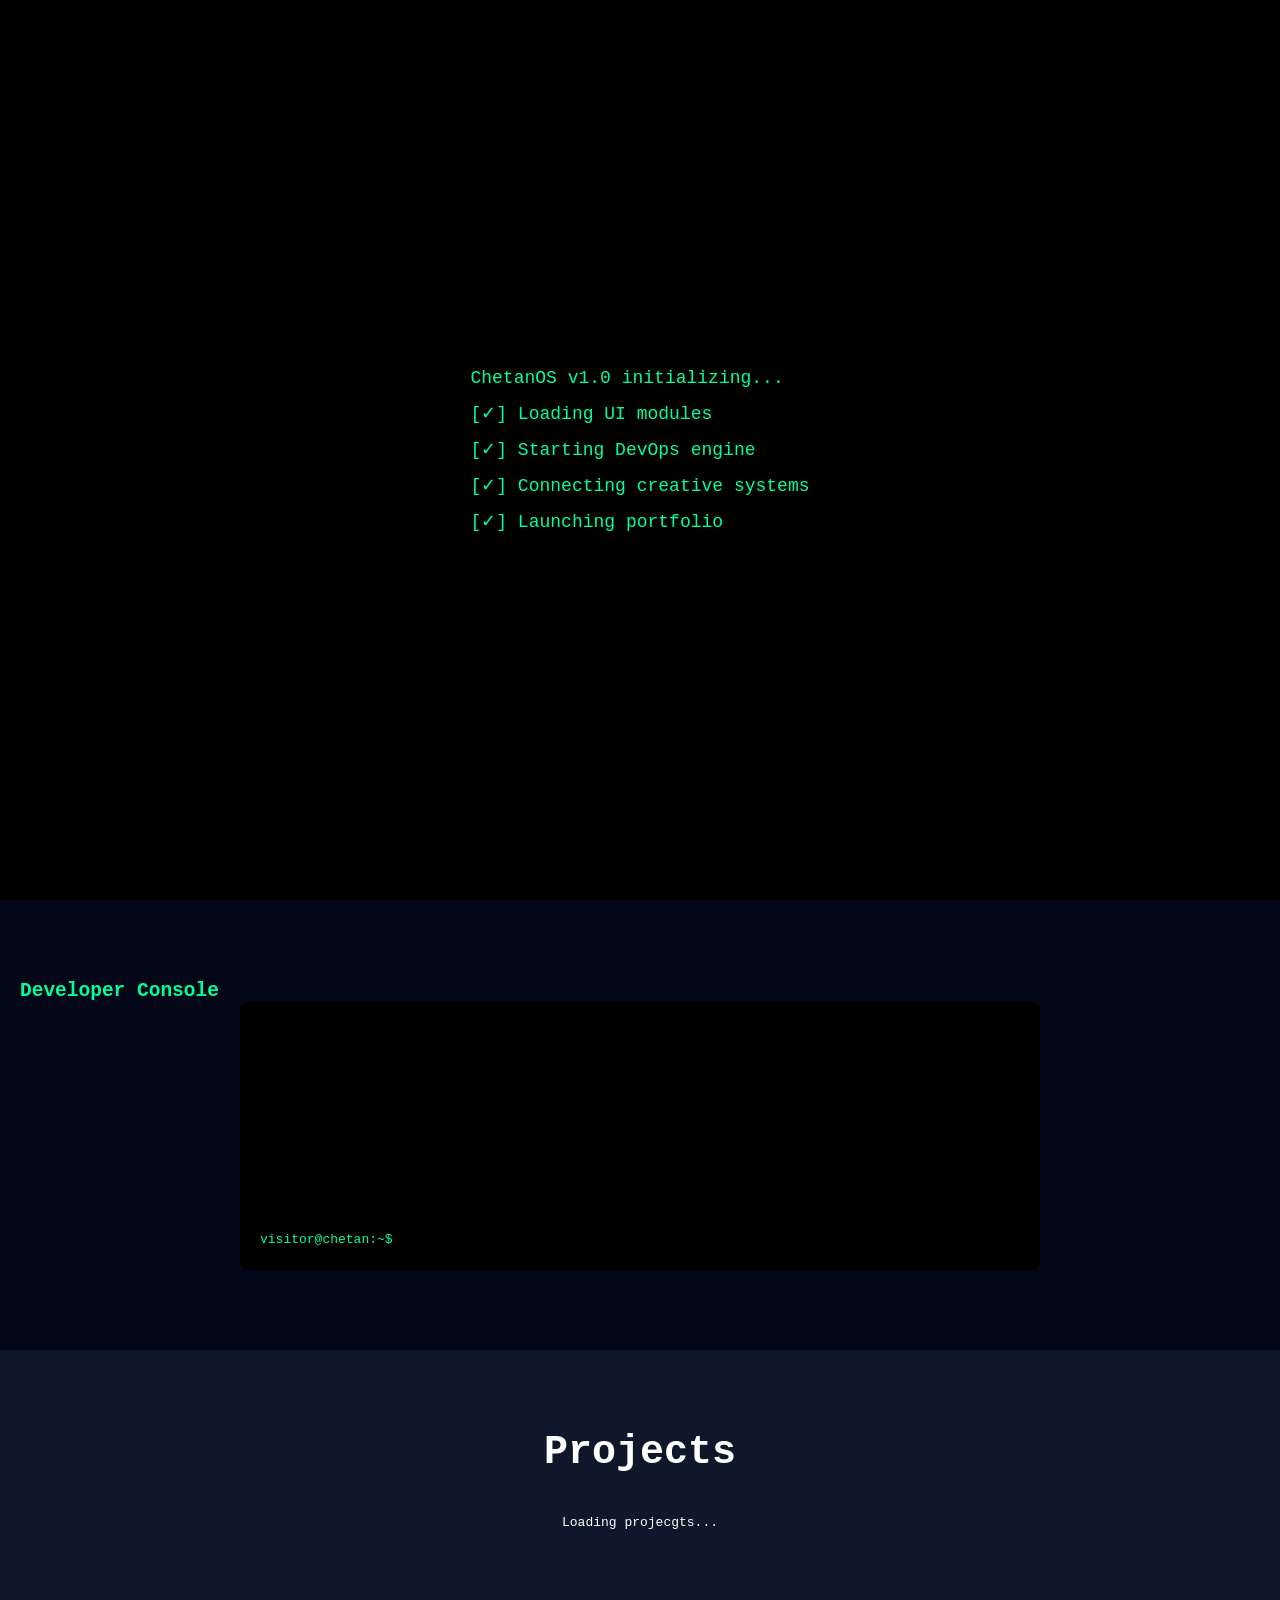
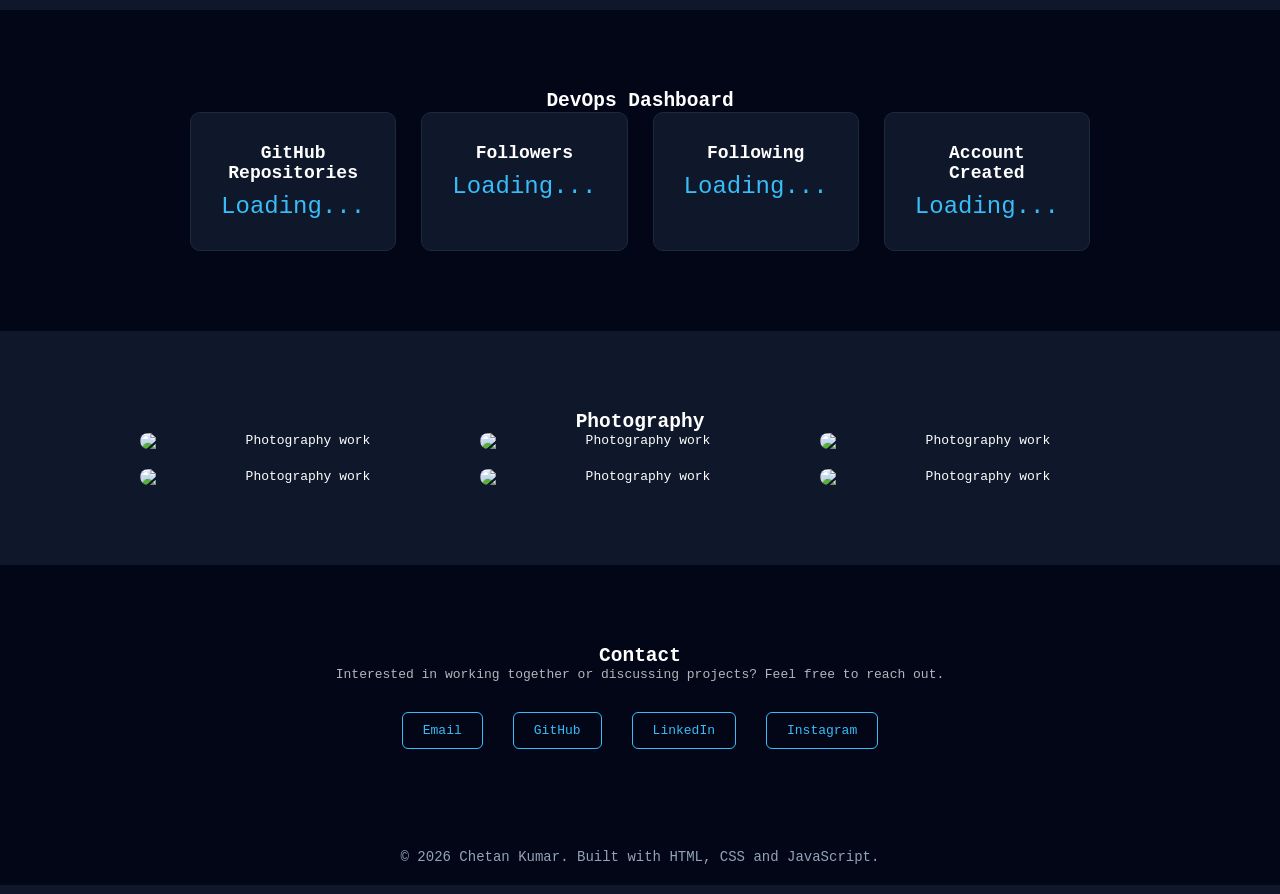
==== index.html @ 94d77e66 "Auto deploy portfolio" ====
<!DOCTYPE html>
<html lang="en">

<head>

<meta charset="UTF-8">
<meta name="viewport" content="width=device-width, initial-scale=1.0">

<title>Chetan Kumar | Portfolio</title>

<script src="https://cdn.jsdelivr.net/npm/particles.js"></script>

<link rel="stylesheet" href="styles/main.css">
<link rel="stylesheet" href="styles/responsive.css">

</head>

<body>

<!-- Boot Screen -->
<div id="boot-screen">
<div class="terminal">

<p>ChetanOS v1.0 initializing...</p>

<p class="line">[✓] Loading UI modules</p>
<p class="line">[✓] Starting DevOps engine</p>
<p class="line">[✓] Connecting creative systems</p>
<p class="line">[✓] Launching portfolio</p>

</div>
</div>


<!-- NAVBAR -->
<nav class="navbar">

<div class="logo">Chetan Kumar</div>

<div class="menu-toggle" id="menuToggle">
☰
</div>

<ul class="nav-links" id="navLinks">

<li><a href="#home">Home</a></li>
<li><a href="#projects">Projects</a></li>
<li><a href="#terminal">Terminal</a></li>
<li><a href="#photography">Photography</a></li>
<li><a href="#contact">Contact</a></li>

</ul>

</nav>


<!-- MAIN PORTFOLIO -->
<div id="portfolio" class="hidden">


<!-- HERO -->
<section id="home" class="hero">

<div id="particles-js"></div>

<div class="hero-content">

<h1>Chetan Kumar</h1>

<p class="subtitle">
UI/UX Designer • DevOps Learner • Photographer
</p>

<a class="btn" href="#projects">View Projects</a>

</div>

</section>


<!-- TERMINAL -->
<section id="terminal" class="terminal-section">

<h2>Developer Console</h2>

<div class="terminal-window">

<div id="terminal-output"></div>

<div class="terminal-input-line">
<span>visitor@chetan:~$</span>
<input type="text" id="terminal-input" autocomplete="off">
</div>

</div>

</section>


<!-- PROJECTS -->
<section id="projects" class="projects-section reveal">

<h2>Projects</h2>

<div id="projects-container" class="projects-grid">

Loading projecgts...

</div>

</section>


<!-- DEVOPS -->
<section id="devops" class="devops-section reveal">

<h2>DevOps Dashboard</h2>

<div class="devops-grid">

<div class="dev-card">
<h3>GitHub Repositories</h3>
<p id="repo-count">Loading...</p>
</div>

<div class="dev-card">
<h3>Followers</h3>
<p id="followers-count">Loading...</p>
</div>

<div class="dev-card">
<h3>Following</h3>
<p id="following-count">Loading...</p>
</div>

<div class="dev-card">
<h3>Account Created</h3>
<p id="account-created">Loading...</p>
</div>

</div>

</section>


<!-- PHOTOGRAPHY -->
<section id="photography" class="photo-section reveal">

<h2>Photography</h2>

<div class="photo-grid">

<img src="assets/photography/photo1.jpg" alt="Photography work">
<img src="assets/photography/photo2.jpg" alt="Photography work">
<img src="assets/photography/photo3.jpg" alt="Photography work">
<img src="assets/photography/photo4.jpg" alt="Photography work">
<img src="assets/photography/photo5.jpg" alt="Photography work">
<img src="assets/photography/photo6.jpg" alt="Photography work">

</div>

</section>


<!-- CONTACT -->
<section id="contact" class="contact-section reveal">

<h2>Contact</h2>

<p class="contact-text">
Interested in working together or discussing projects? Feel free to reach out.
</p>

<div class="contact-links">

<a href="mailto:chetan@example.com">Email</a>

<a href="https://github.com/CHETANKUMAR20" target="_blank">GitHub</a>

<a href="https://linkedin.com" target="_blank">LinkedIn</a>

<a href="https://instagram.com" target="_blank">Instagram</a>

</div>

</section>


<!-- FOOTER -->
<footer class="footer">
<p>© 2026 Chetan Kumar. Built with HTML, CSS and JavaScript.</p>
</footer>


<!-- LIGHTBOX -->
<div id="lightbox">
<img id="lightbox-img">
</div>


</div>


<!-- COMMAND PALETTE -->
<div id="command-palette">

<input
type="text"
id="command-input"
placeholder="Type a command..."
/>

<ul id="command-list">

<li data-target="#home">Home</li>
<li data-target="#projects">Projects</li>
<li data-target="#terminal">Terminal</li>
<li data-target="#photography">Photography</li>
<li data-target="#contact">Contact</li>
<li data-link="https://github.com/CHETANKUMAR20">GitHub</li>

</ul>

</div>


<script src="js/app.js"></script>

</body>
</html>
---- styles/main.css ----
/* ===============================
GLOBAL RESET
=============================== */

*{
margin:0;
padding:0;
box-sizing:border-box;
}

html{
scroll-behavior:smooth;
}

body{
font-family:monospace;
background:#0f172a;
color:#00ff9c;
}


/* ===============================
BOOT SCREEN
=============================== */

#boot-screen{
position:fixed;
top:0;
left:0;
width:100%;
height:100%;
background:black;
display:flex;
align-items:center;
justify-content:center;
z-index:9999;
color:#00ff9c;
}

.terminal{
font-size:18px;
line-height:2;
}

.line{
opacity:0;
animation:bootShow 1s forwards;
}

.line:nth-child(2){animation-delay:1s}
.line:nth-child(3){animation-delay:2s}
.line:nth-child(4){animation-delay:3s}
.line:nth-child(5){animation-delay:4s}

@keyframes bootShow{
to{opacity:1;}
}


/* ===============================
NAVBAR
=============================== */

.navbar{
position:fixed;
top:0;
width:100%;
display:flex;
justify-content:space-between;
align-items:center;
padding:15px 60px;
background:rgba(2,6,23,0.8);
backdrop-filter:blur(10px);
z-index:1000;
}

.logo{
font-size:20px;
font-weight:600;
letter-spacing:1px;
}

.nav-links{
list-style:none;
display:flex;
gap:20px;
}

.nav-links a{
text-decoration:none;
color:white;
opacity:0.8;
transition:0.3s;
}

.nav-links a:hover{
opacity:1;
color:#38bdf8;
}


/* ===============================
HERO SECTION
=============================== */

.hero{
position:relative;
height:100vh;
display:flex;
flex-direction:column;
justify-content:center;
align-items:center;
text-align:center;
padding-top:70px;
color:white;
overflow:hidden;
}

.hero h1{
font-size:64px;
margin-bottom:10px;
letter-spacing:1px;
}

.subtitle{
font-size:20px;
opacity:0.7;
margin-bottom:30px;
}

.btn{
padding:12px 25px;
border:1px solid white;
text-decoration:none;
color:white;
transition:0.3s;
}

.btn:hover{
background:white;
color:black;
}


/* ===============================
PARTICLES BACKGROUND
=============================== */

#particles-js{
position:absolute;
width:100%;
height:100%;
top:0;
left:0;
z-index:0;
}

.hero h1,
.hero p,
.hero a{
position:relative;
z-index:1;
}


/* ===============================
TERMINAL
=============================== */

.terminal-section{
padding:80px 20px;
background:#020617;
}

.terminal-window{
max-width:800px;
margin:auto;
background:black;
padding:20px;
border-radius:8px;
overflow-x:auto;
}

#terminal-output{
min-height:200px;
margin-bottom:10px;
}

.terminal-input-line{
display:flex;
gap:10px;
}

#terminal-input{
flex:1;
background:black;
border:none;
outline:none;
color:#00ff9c;
font-family:monospace;
font-size:16px;
}


/* ===============================
PROJECTS
=============================== */

.projects-section{
padding:80px 20px;
background:#0f172a;
text-align:center;
color:white;
}

.projects-section h2{
font-size:40px;
margin-bottom:40px;
}

.projects-grid{
display:grid;
grid-template-columns:repeat(auto-fit,minmax(250px,1fr));
gap:30px;
max-width:1000px;
margin:auto;
}

.project-card{
background:#020617;
padding:25px;
border-radius:10px;
border:1px solid #1e293b;
transition:0.3s;
}

.project-card:hover{
transform:translateY(-10px);
border-color:#38bdf8;
box-shadow:0 10px 30px rgba(0,0,0,0.6);
}

.project-card p{
opacity:0.7;
margin-bottom:20px;
}

.project-card a{
text-decoration:none;
color:#38bdf8;
}


/* ===============================
DEVOPS DASHBOARD
=============================== */

.devops-section{
padding:80px 20px;
background:#020617;
text-align:center;
color:white;
}

.devops-grid{
display:grid;
grid-template-columns:repeat(auto-fit,minmax(200px,1fr));
gap:25px;
max-width:900px;
margin:auto;
}

.dev-card{
background:#0f172a;
padding:30px;
border-radius:10px;
border:1px solid #1e293b;
transition:0.3s;
}

.dev-card:hover{
transform:translateY(-8px);
border-color:#38bdf8;
}

.dev-card h3{
margin-bottom:10px;
font-size:18px;
}

.dev-card p{
font-size:24px;
color:#38bdf8;
}


/* ===============================
PHOTOGRAPHY
=============================== */

.photo-section{
padding:80px 20px;
background:#0f172a;
text-align:center;
color:white;
}

.photo-grid{
display:grid;
grid-template-columns:repeat(auto-fit,minmax(250px,1fr));
gap:20px;
max-width:1000px;
margin:auto;
}

.photo-grid img{
width:100%;
border-radius:8px;
cursor:pointer;
transition:0.3s;
}

.photo-grid img:hover{
transform:scale(1.05);
}


/* ===============================
LIGHTBOX
=============================== */

#lightbox{
position:fixed;
top:0;
left:0;
width:100%;
height:100%;
background:rgba(0,0,0,0.9);
display:none;
align-items:center;
justify-content:center;
z-index:2000;
}

#lightbox img{
max-width:90%;
max-height:90%;
}


/* ===============================
CONTACT
=============================== */

.contact-section{
padding:80px 20px;
background:#020617;
text-align:center;
color:white;
}

.contact-text{
opacity:0.7;
margin-bottom:30px;
}

.contact-links{
display:flex;
justify-content:center;
gap:30px;
flex-wrap:wrap;
}

.contact-links a{
text-decoration:none;
color:#38bdf8;
border:1px solid #38bdf8;
padding:10px 20px;
border-radius:6px;
transition:0.3s;
}

.contact-links a:hover{
background:#38bdf8;
color:#020617;
}


/* ===============================
FOOTER
=============================== */

.footer{
padding:20px;
text-align:center;
background:#020617;
color:#94a3b8;
font-size:14px;
}


/* ===============================
COMMAND PALETTE
=============================== */

#command-palette{
position:fixed;
top:50%;
left:50%;
transform:translate(-50%,-50%);
background:#020617;
width:400px;
border-radius:8px;
display:none;
z-index:3000;
padding:20px;
box-shadow:0 10px 40px rgba(0,0,0,0.7);
}

#command-input{
width:100%;
padding:10px;
border:none;
outline:none;
background:#0f172a;
color:white;
margin-bottom:10px;
}

#command-list{
list-style:none;
}

#command-list li{
padding:10px;
cursor:pointer;
color:#38bdf8;
}

#command-list li:hover{
background:#0f172a;
}


/* ===============================
SCROLL REVEAL ANIMATION
=============================== */

.reveal{
opacity:0;
transform:translateY(40px);
transition:all 0.8s ease;
}

.reveal.active{
opacity:1;
transform:translateY(0);
}


/* ===============================
IMAGES
=============================== */

img{
max-width:100%;
height:auto;
}
---- styles/responsive.css ----
/* ===============================
DESKTOP DEFAULT
=============================== */

.menu-toggle{
display:none;
}


/* ===============================
TABLET
=============================== */

@media (max-width:1200px){

.hero h1{
font-size:48px;
}

.projects-grid{
grid-template-columns:repeat(2,1fr);
}

.photo-grid{
grid-template-columns:repeat(2,1fr);
}

}


/* ===============================
MOBILE
=============================== */

@media (max-width:768px){

.navbar{
padding:15px 20px;
}

.menu-toggle{
display:block;
font-size:24px;
color:white;
cursor:pointer;
}

/* Mobile menu */

.nav-links{

position:absolute;
top:70px;
left:0;

width:100%;

background:#020617;

flex-direction:column;

display:none;

padding:20px;

}

.nav-links.active{
display:flex;
}

.nav-links li{
margin-bottom:15px;
}

/* Hero */

.hero{
padding-top:100px;
}

.hero h1{
font-size:36px;
}

.subtitle{
font-size:16px;
}

/* Grid layouts */

.projects-grid{
grid-template-columns:1fr;
}

.photo-grid{
grid-template-columns:1fr;
}

.devops-grid{
grid-template-columns:1fr;
}

/* Command palette */

#command-palette{
width:90%;
}

}
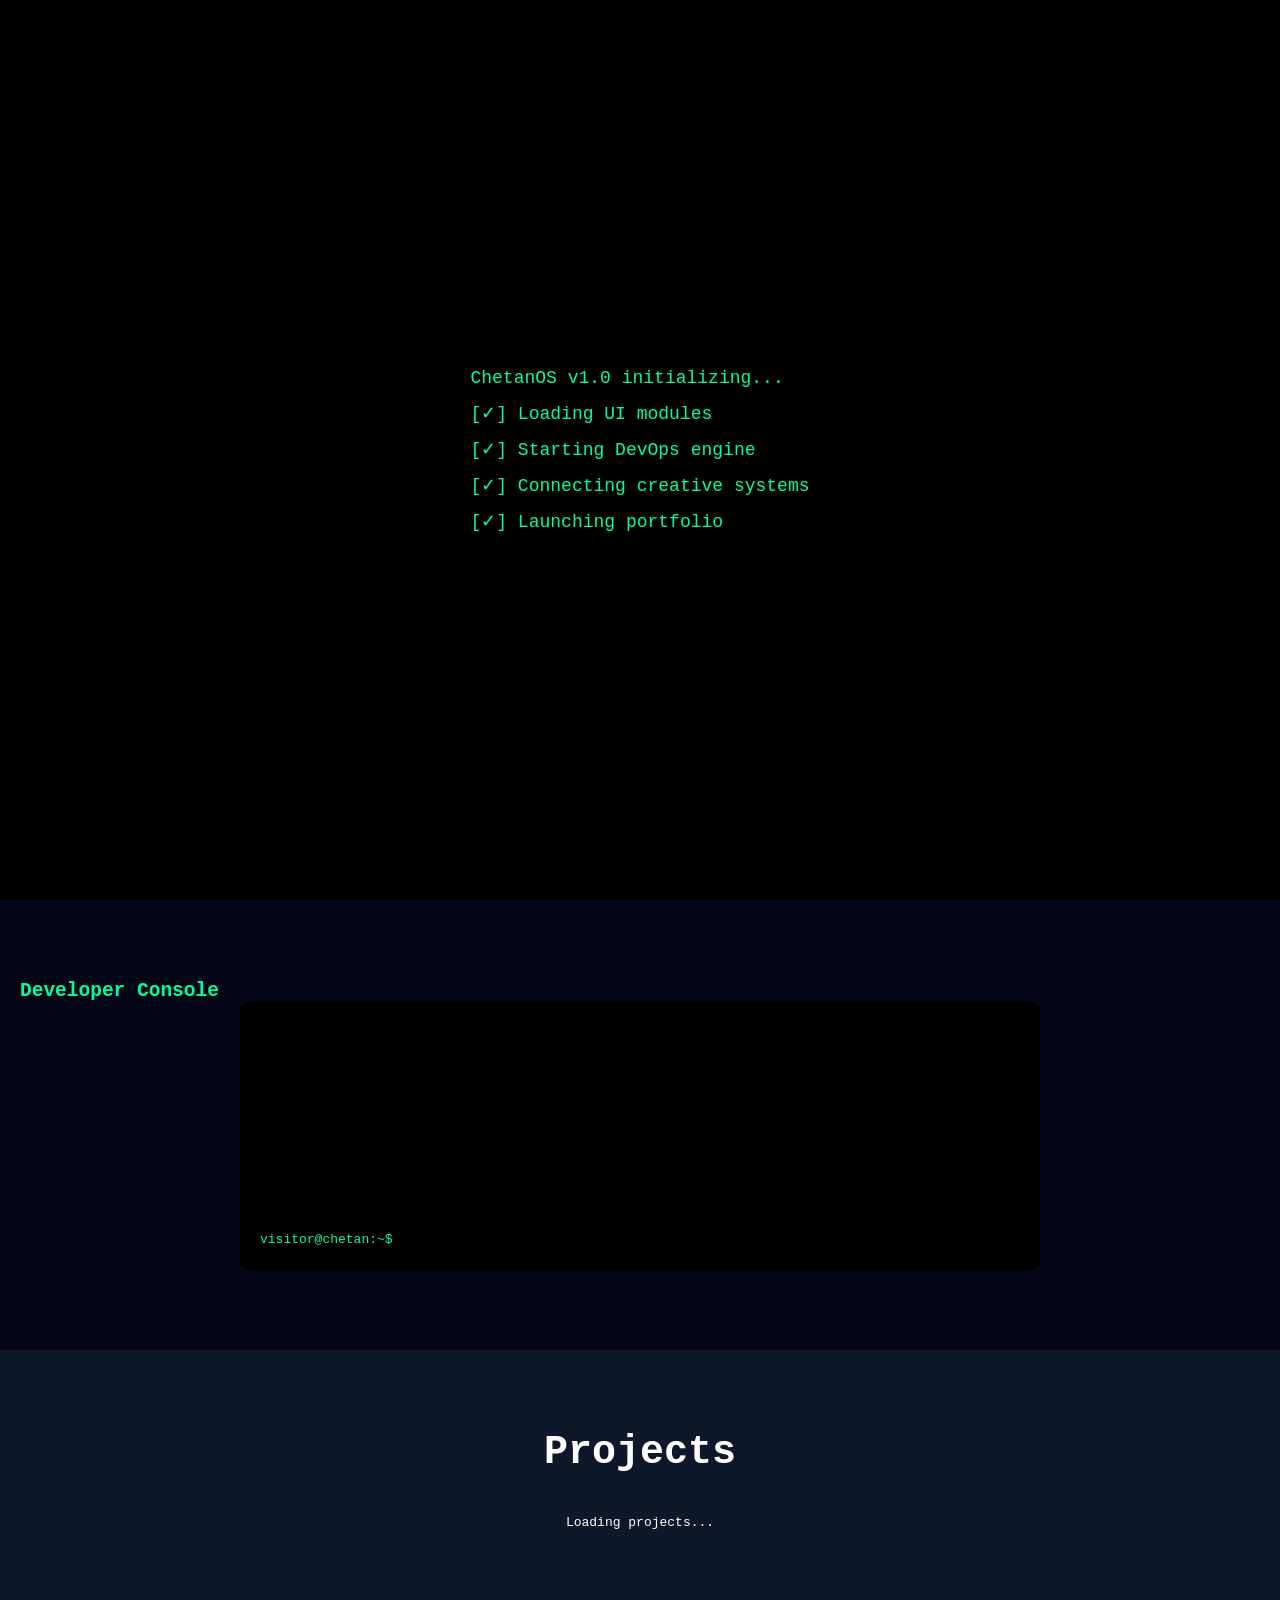
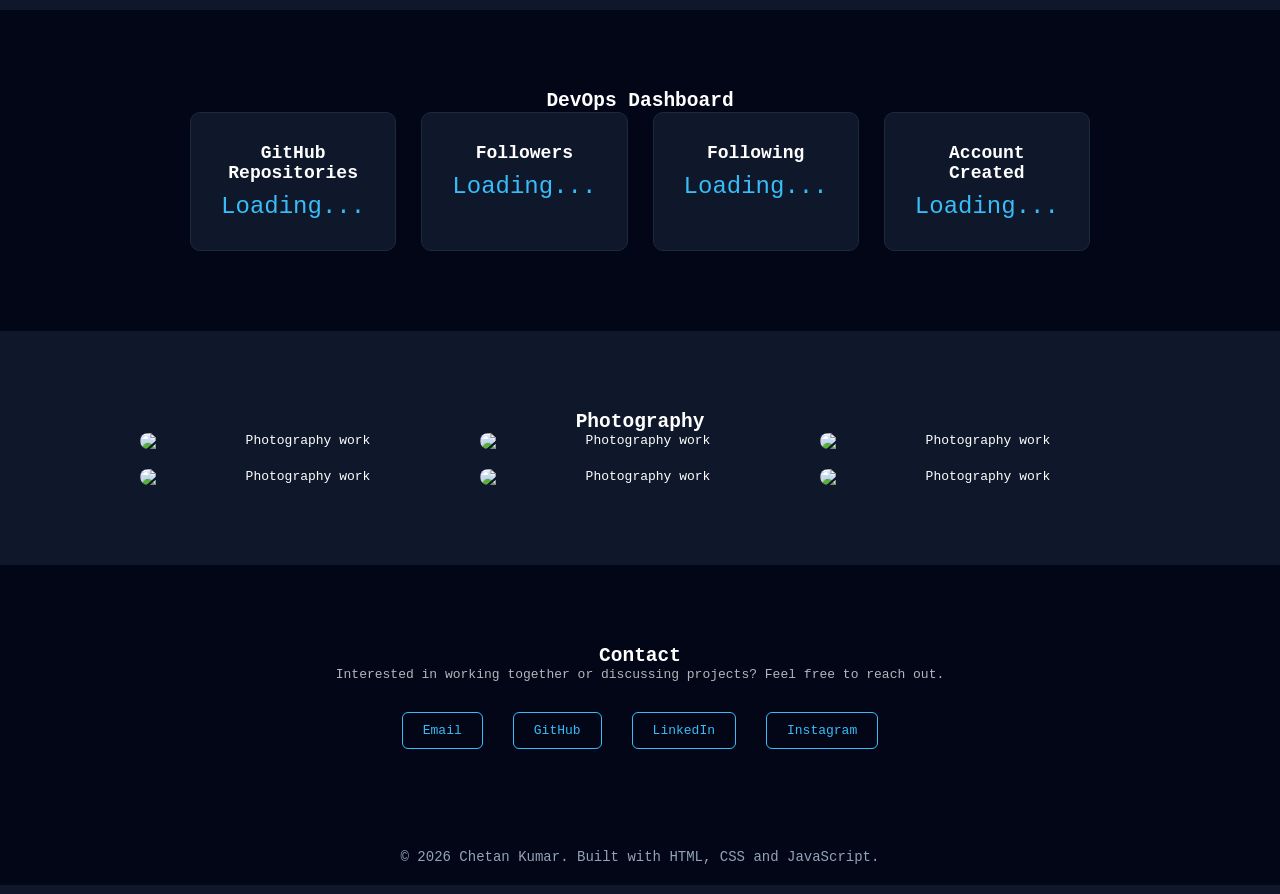
==== commit 072e773b: "Auto deploy portfolio" ====
--- a/index.html
+++ b/index.html
@@ -104,7 +104,7 @@
 
 <div id="projects-container" class="projects-grid">
 
-Loading projecgts...
+Loading projects...
 
 </div>
 
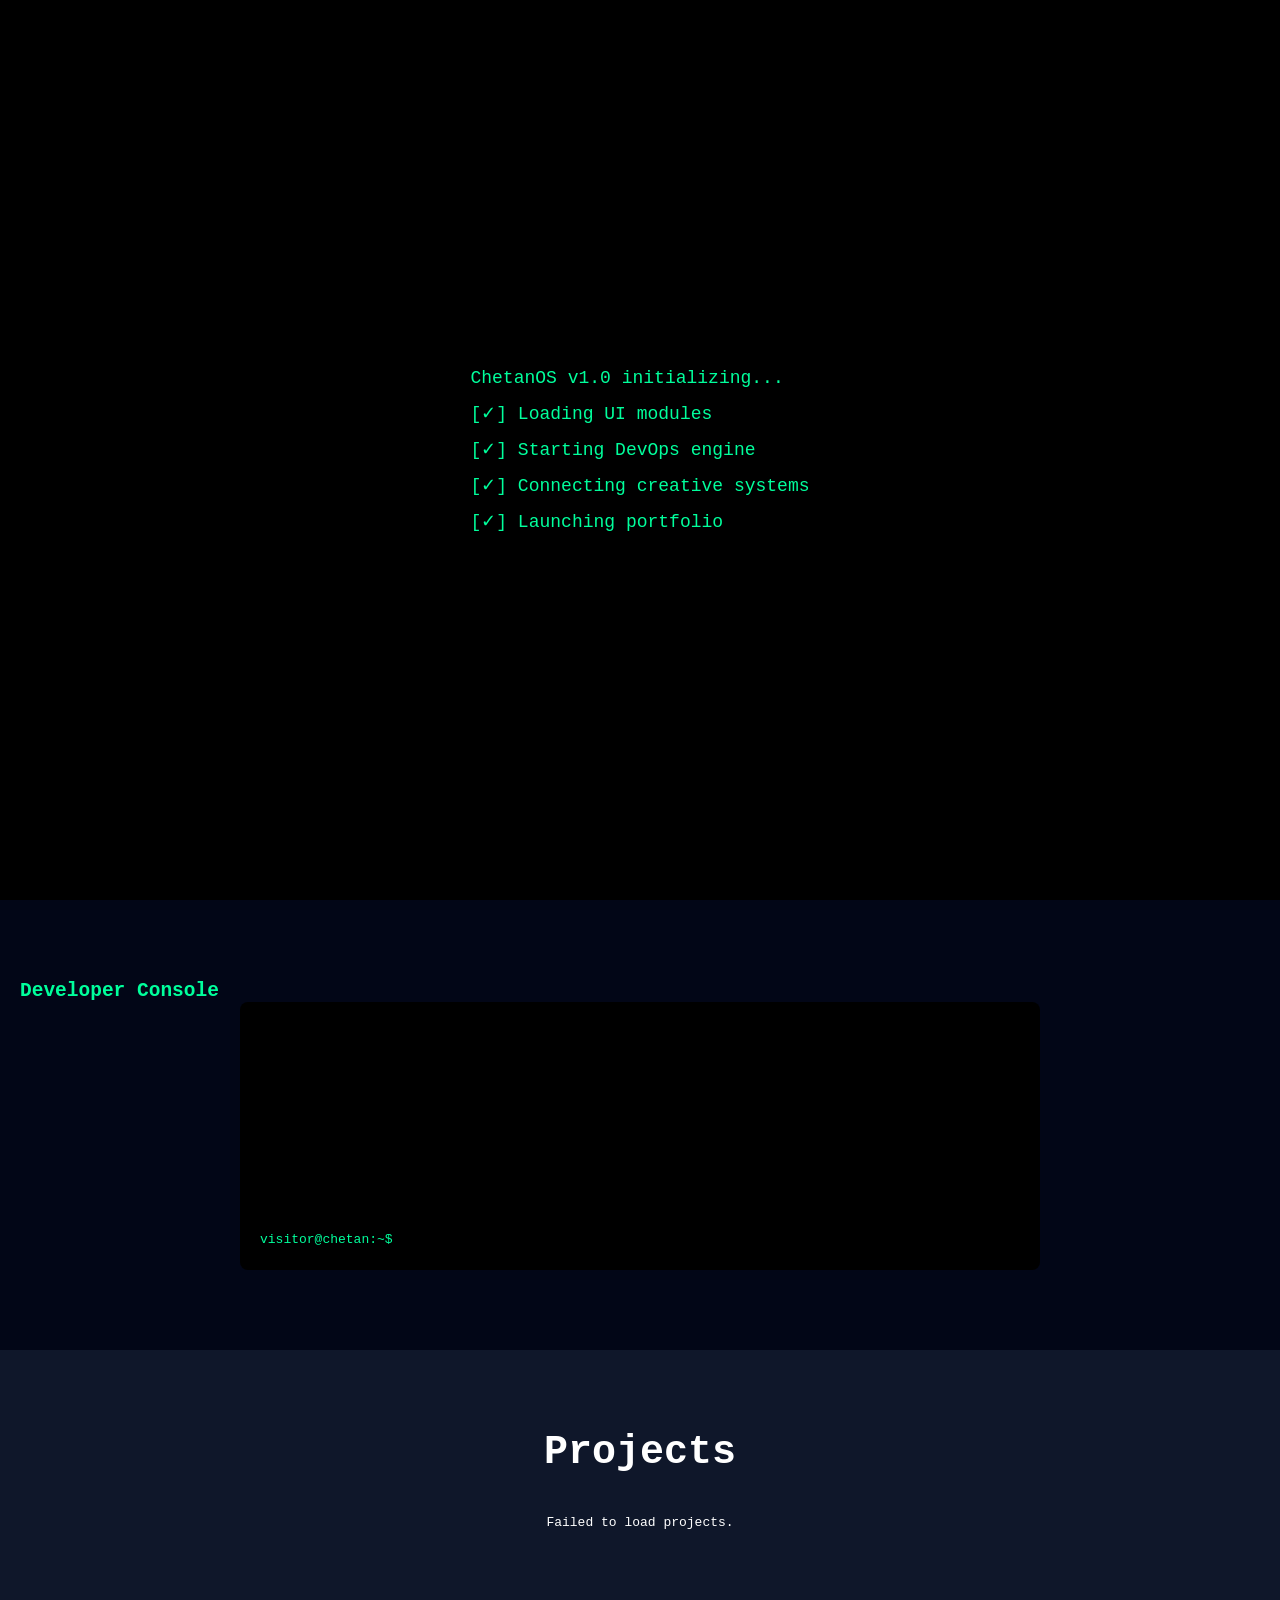
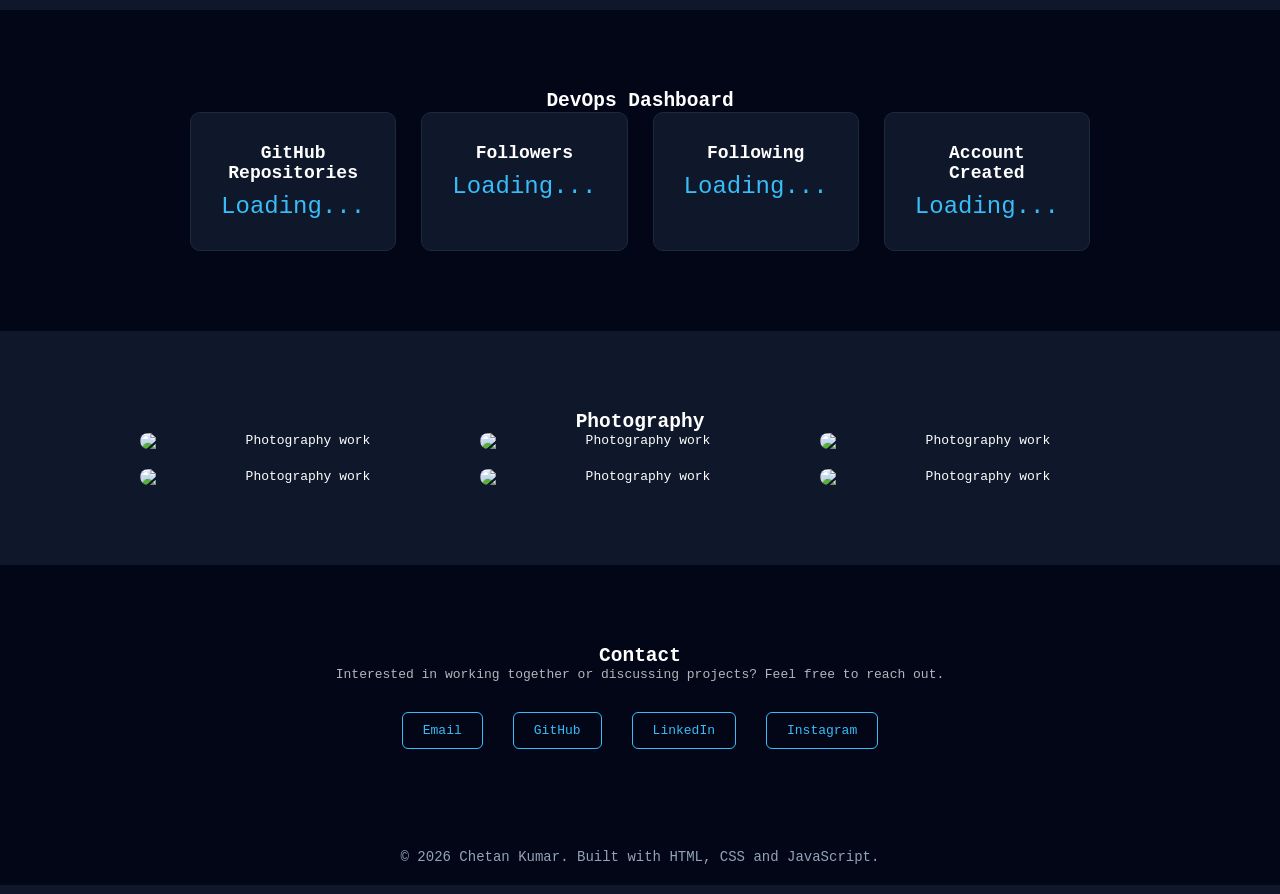
==== commit 053e354b: "Auto deploy portfolio" ====
--- a/index.html
+++ b/index.html
@@ -98,14 +98,12 @@
 
 
 <!-- PROJECTS -->
-<section id="projects" class="projects-section reveal">
+<section id="projects" class="projects-section ">
 
 <h2>Projects</h2>
 
 <div id="projects-container" class="projects-grid">
-
 Loading projects...
-
 </div>
 
 </section>
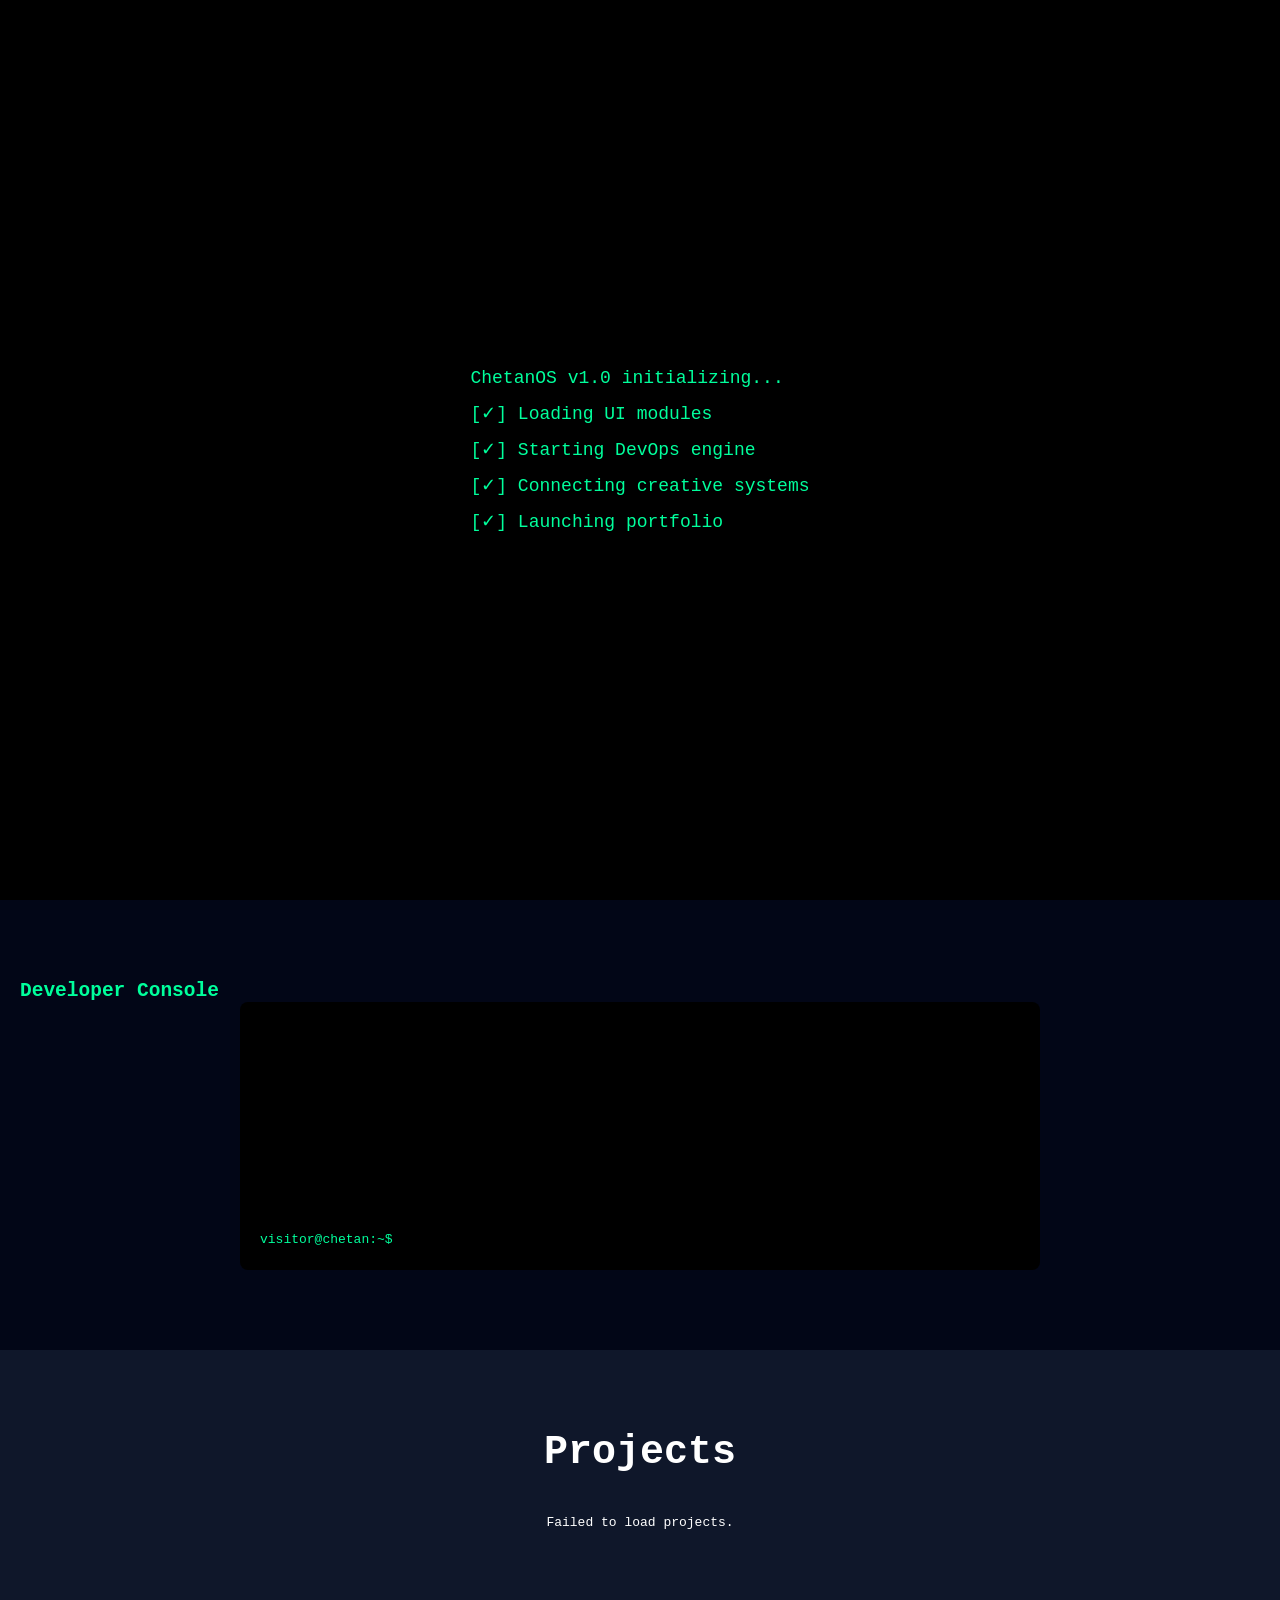
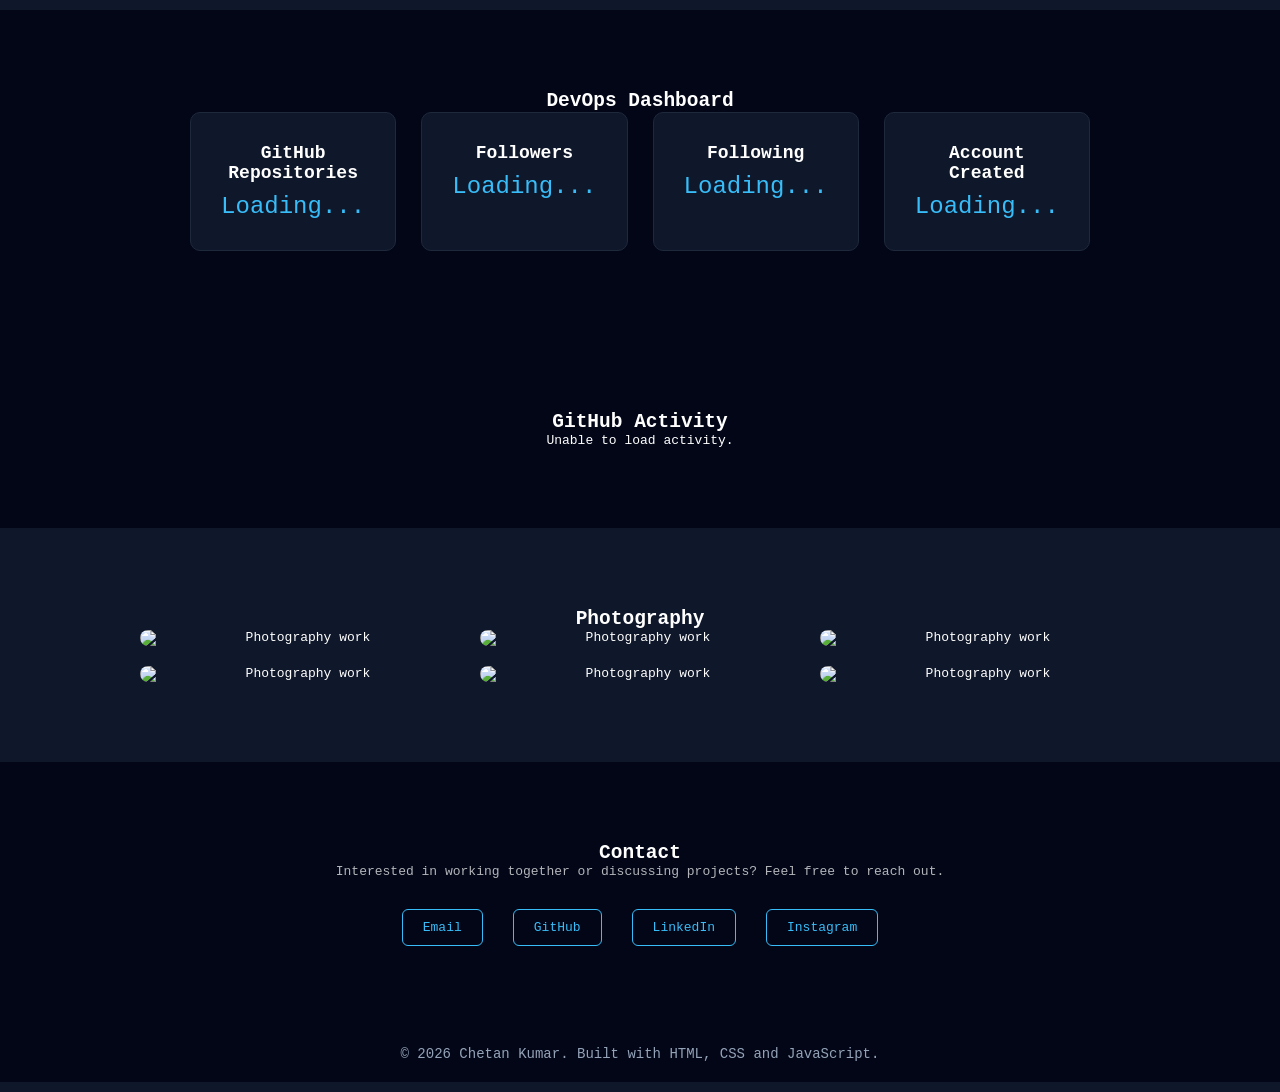
==== commit e56c329b: "Auto deploy portfolio" ====
--- a/index.html
+++ b/index.html
@@ -98,12 +98,17 @@
 
 
 <!-- PROJECTS -->
-<section id="projects" class="projects-section ">
+<section id="projects" class="projects-section reveal"> 
 
 <h2>Projects</h2>
 
 <div id="projects-container" class="projects-grid">
-Loading projects...
+
+<div class="skeleton-card"></div>
+<div class="skeleton-card"></div>
+<div class="skeleton-card"></div>
+<div class="skeleton-card"></div>
+
 </div>
 
 </section>
@@ -140,6 +145,19 @@
 
 </section>
 
+<section id="activity" class="activity-section">
+
+<h2>GitHub Activity</h2>
+
+<div id="activity-container" class="activity-list">
+
+<div class="activity-skeleton"></div>
+<div class="activity-skeleton"></div>
+<div class="activity-skeleton"></div>
+
+</div>
+
+</section>
 
 <!-- PHOTOGRAPHY -->
 <section id="photography" class="photo-section reveal">
--- a/styles/main.css
+++ b/styles/main.css
@@ -227,15 +227,21 @@
 }
 
 .project-card{
-background:#020617;
-padding:25px;
+
+background:#020617;
+
+padding:20px;
+
 border-radius:10px;
+
 border:1px solid #1e293b;
+
 transition:0.3s;
+
 }
 
 .project-card:hover{
-transform:translateY(-10px);
+transform:translateY(-8px);
 border-color:#38bdf8;
 box-shadow:0 10px 30px rgba(0,0,0,0.6);
 }
@@ -465,4 +471,125 @@
 img{
 max-width:100%;
 height:auto;
+}
+
+/* skeleton loading */
+
+.skeleton-card{
+
+height:140px;
+border-radius:10px;
+
+background:linear-gradient(
+90deg,
+#0f172a 25%,
+#1e293b 50%,
+#0f172a 75%
+);
+
+background-size:200% 100%;
+
+animation:skeleton-loading 1.2s infinite;
+
+}
+
+@keyframes skeleton-loading{
+
+0%{
+background-position:200% 0;
+}
+
+100%{
+background-position:-200% 0;
+}
+
+}
+
+.repo-meta{
+
+display:flex;
+gap:15px;
+
+font-size:13px;
+
+opacity:0.8;
+
+margin-bottom:10px;
+
+}
+
+.project-preview{
+width:100%;
+height:120px;
+overflow:hidden;
+border-radius:8px;
+margin-bottom:10px;
+background:#0f172a;
+}
+
+.project-preview img{
+width:100%;
+height:100%;
+object-fit:cover;
+}
+
+.project-card:hover img{
+
+transform:scale(1.05);
+
+}
+
+.activity-section{
+padding:80px 20px;
+background:#020617;
+color:white;
+text-align:center;
+}
+
+.activity-list{
+max-width:800px;
+margin:auto;
+display:flex;
+flex-direction:column;
+gap:15px;
+}
+
+.activity-card{
+background:#0f172a;
+padding:15px 20px;
+border-radius:8px;
+border:1px solid #1e293b;
+text-align:left;
+}
+
+.activity-card span{
+color:#38bdf8;
+font-size:13px;
+}
+
+.activity-skeleton{
+height:60px;
+border-radius:8px;
+background:linear-gradient(
+90deg,
+#0f172a 25%,
+#1e293b 50%,
+#0f172a 75%
+);
+background-size:200% 100%;
+animation:skeleton-loading 1.2s infinite;
+}
+
+/* Language Badge Styles */
+.language{
+display:flex;
+align-items:center;
+gap:6px;
+}
+
+.lang-dot{
+width:10px;
+height:10px;
+border-radius:50%;
+display:inline-block;
 }
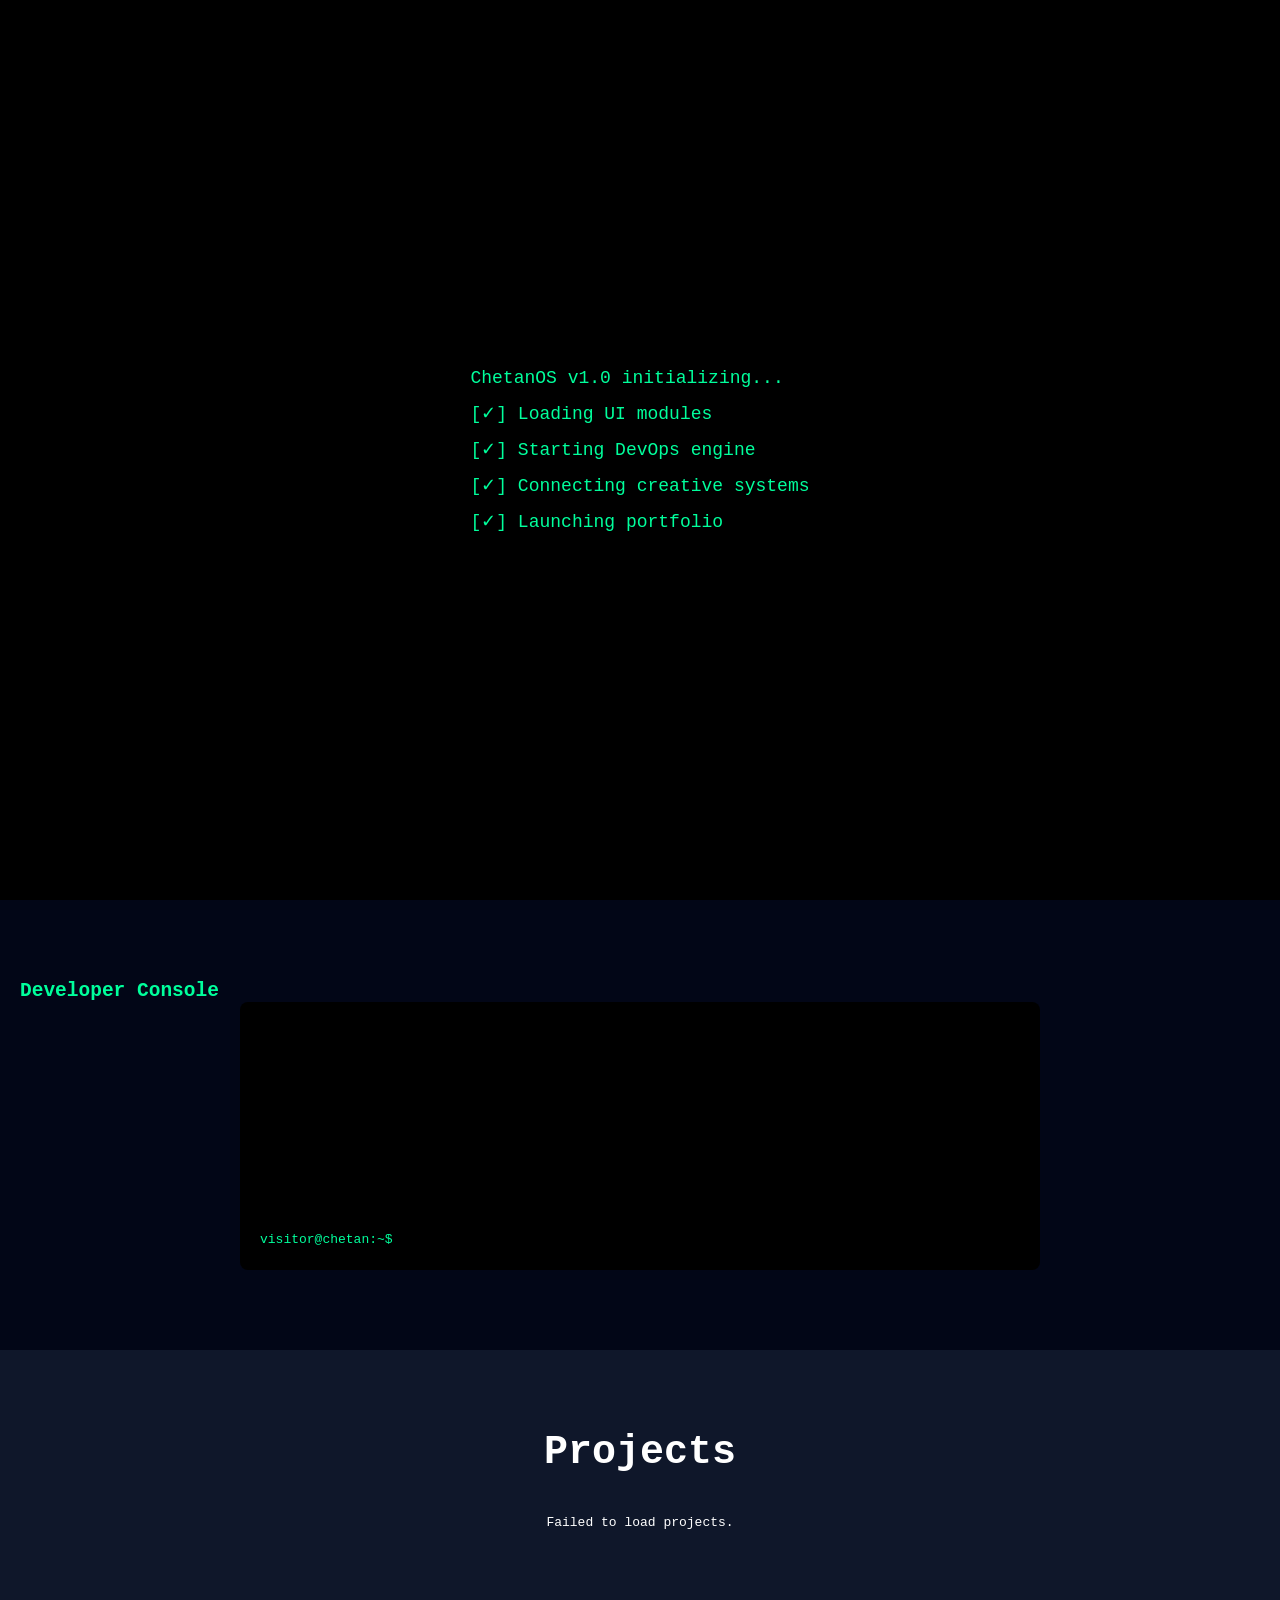
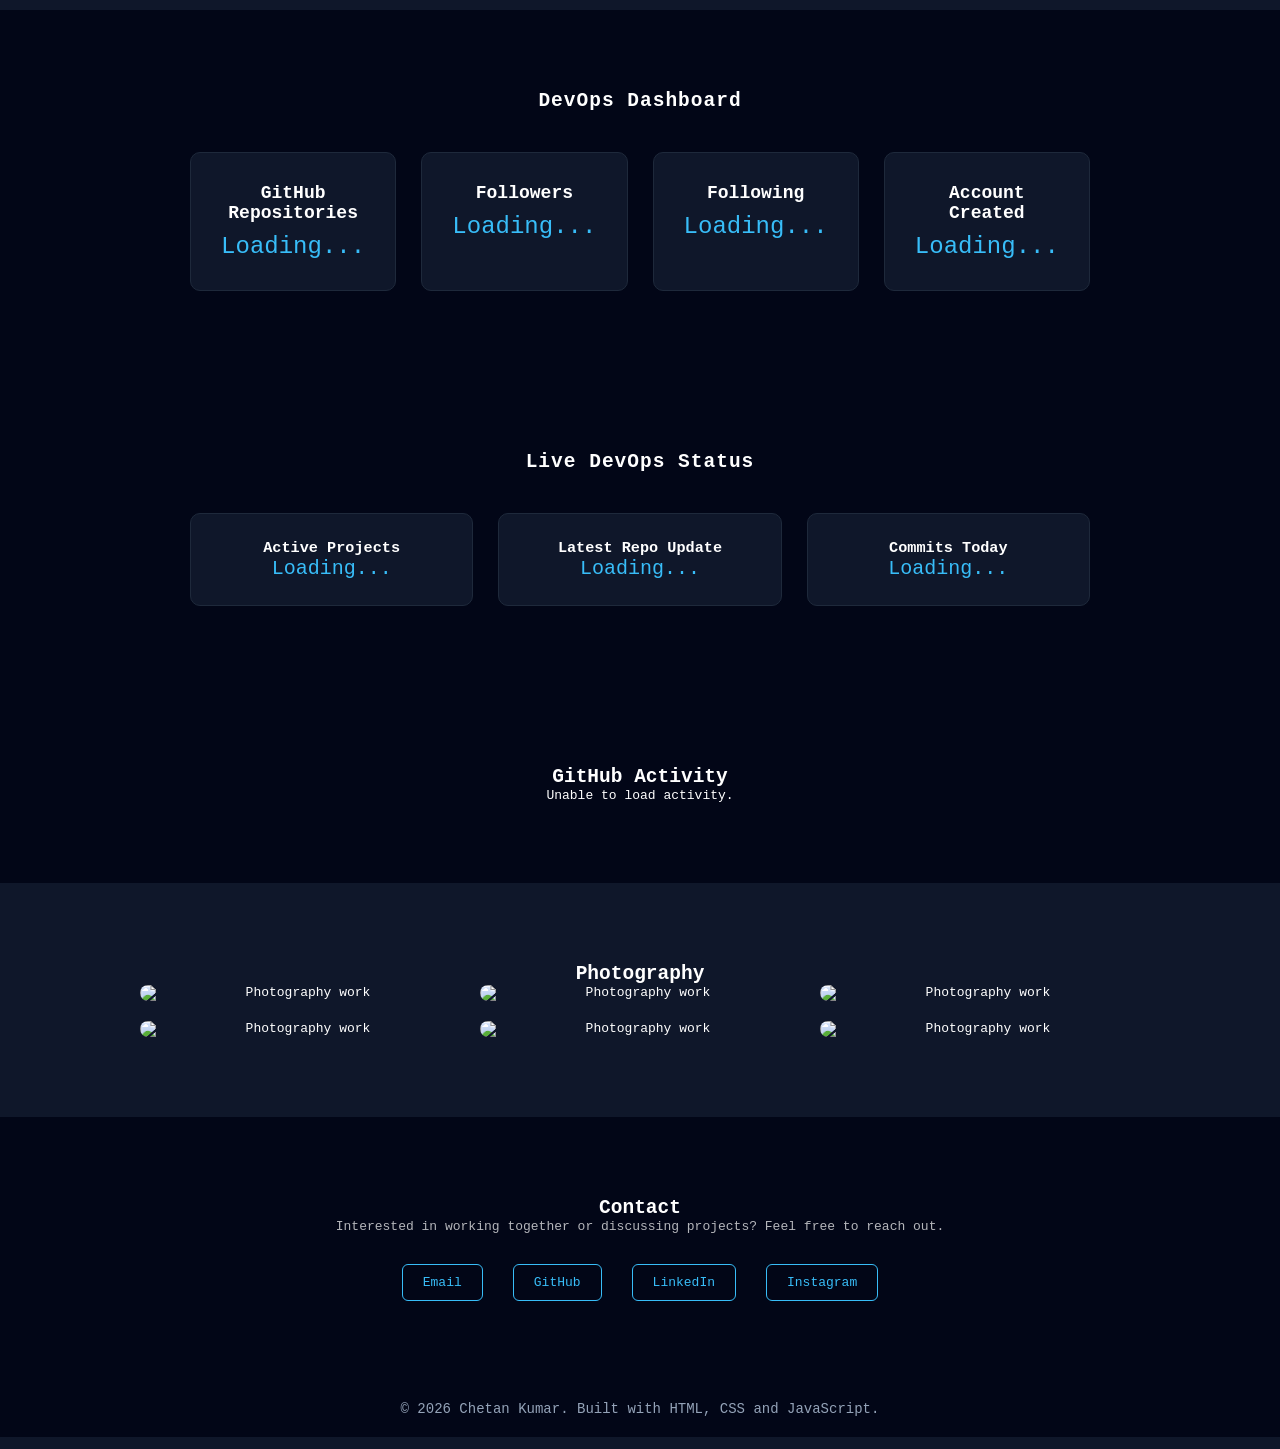
==== commit 7afdb0e4: "Auto deploy portfolio" ====
--- a/index.html
+++ b/index.html
@@ -139,6 +139,31 @@
 <div class="dev-card">
 <h3>Account Created</h3>
 <p id="account-created">Loading...</p>
+</div>
+
+</div>
+
+</section>
+
+<section id="devops-status" class="devops-status">
+
+<h2>Live DevOps Status</h2>
+
+<div class="status-grid">
+
+<div class="status-card">
+<h3>Active Projects</h3>
+<p id="active-projects">Loading...</p>
+</div>
+
+<div class="status-card">
+<h3>Latest Repo Update</h3>
+<p id="latest-update">Loading...</p>
+</div>
+
+<div class="status-card">
+<h3>Commits Today</h3>
+<p id="commits-today">Loading...</p>
 </div>
 
 </div>
--- a/styles/main.css
+++ b/styles/main.css
@@ -266,6 +266,18 @@
 background:#020617;
 text-align:center;
 color:white;
+}
+
+.devops-section h2,
+.devops-status h2 {
+text-align: center;
+margin-bottom: 40px;
+letter-spacing: 1px;
+}
+
+.devops-section,
+.devops-status {
+padding: 80px 20px;
 }
 
 .devops-grid{
@@ -592,4 +604,65 @@
 height:10px;
 border-radius:50%;
 display:inline-block;
+}
+
+.devops-status{
+padding:80px 20px;
+background:#020617;
+text-align:center;
+color:white;
+}
+
+.status-grid {
+
+display: grid;
+
+grid-template-columns: repeat(auto-fit, minmax(240px, 1fr));
+
+gap: 25px;
+
+max-width: 900px;
+
+margin: auto;
+
+align-items: stretch;
+
+}
+
+.status-card {
+
+display: flex;
+
+flex-direction: column;
+
+justify-content: center;
+
+align-items: center;
+
+text-align: center;
+
+background: #0f172a;
+
+padding: 25px;
+
+border-radius: 10px;
+
+border: 1px solid #1e293b;
+
+transition: 0.3s;
+
+}
+
+.status-card:hover{
+transform:translateY(-6px);
+border-color:#38bdf8;
+}
+
+.status-card p {
+font-size: 20px;
+color: #38bdf8;
+
+overflow: hidden;
+text-overflow: ellipsis;
+white-space: nowrap;
 }
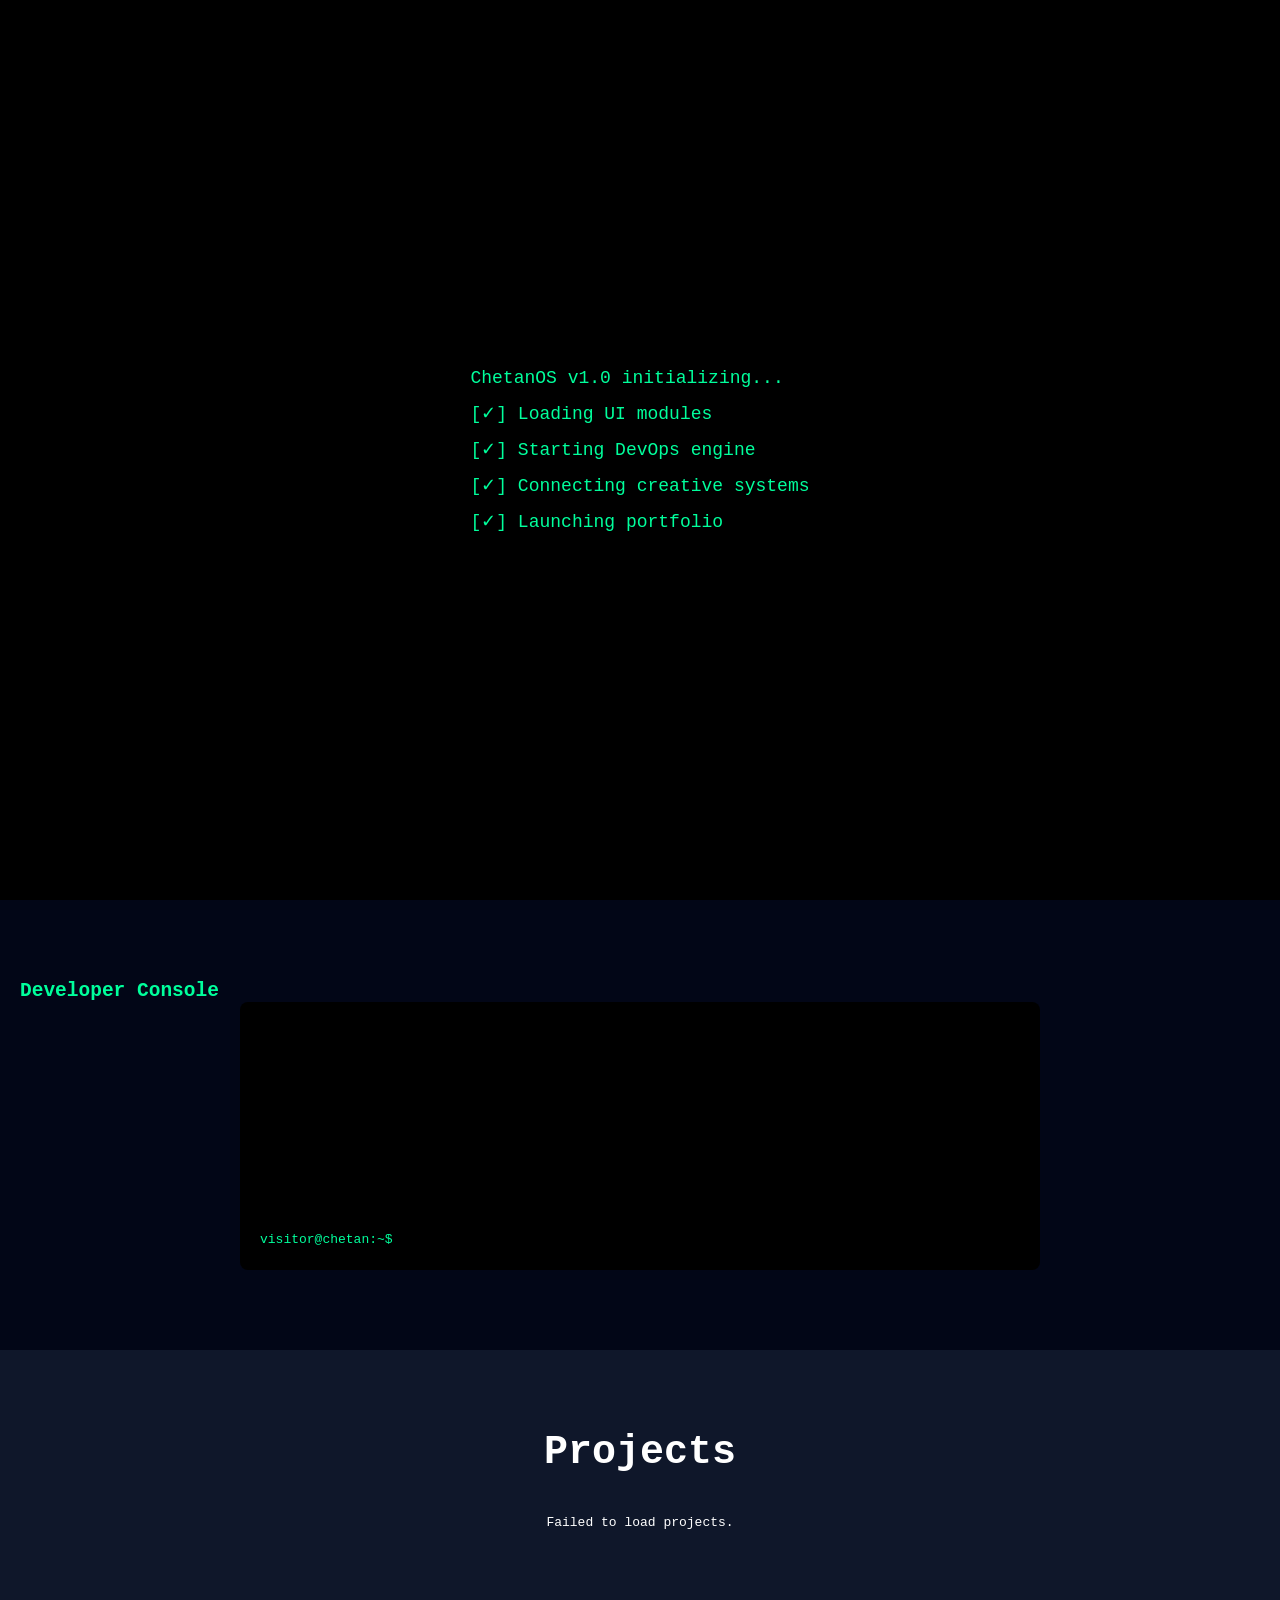
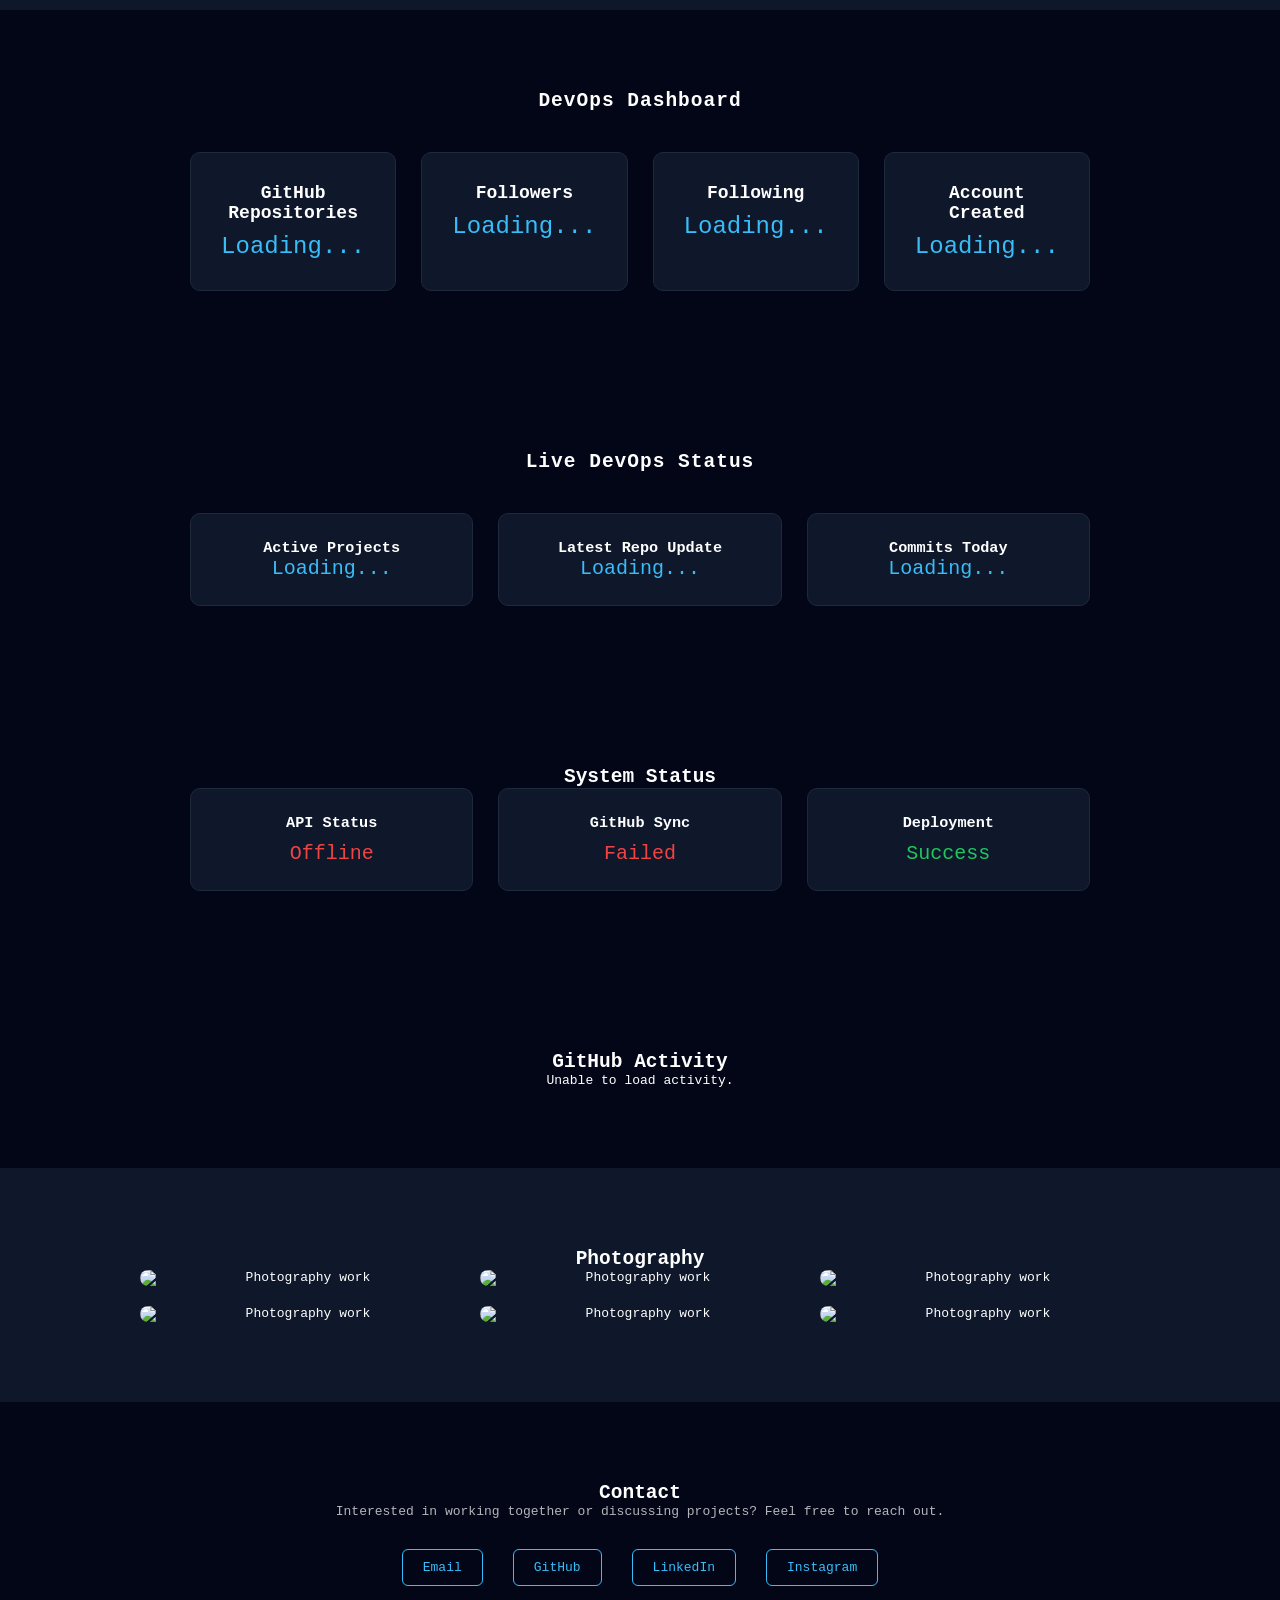
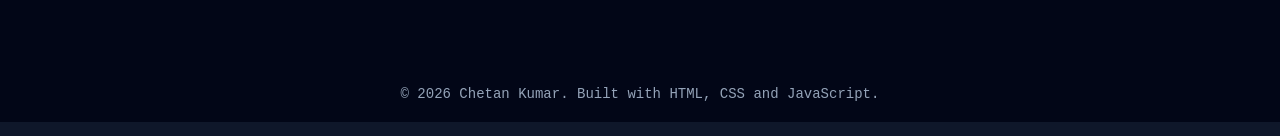
==== commit 047d99e8: "Auto deploy portfolio" ====
--- a/index.html
+++ b/index.html
@@ -164,6 +164,31 @@
 <div class="status-card">
 <h3>Commits Today</h3>
 <p id="commits-today">Loading...</p>
+</div>
+
+</div>
+
+</section>
+
+<section id="system-status" class="system-status">
+
+<h2>System Status</h2>
+
+<div class="system-grid">
+
+<div class="system-card">
+<h3>API Status</h3>
+<p id="api-status">Checking...</p>
+</div>
+
+<div class="system-card">
+<h3>GitHub Sync</h3>
+<p id="github-sync">Checking...</p>
+</div>
+
+<div class="system-card">
+<h3>Deployment</h3>
+<p id="deploy-status">Checking...</p>
 </div>
 
 </div>
@@ -214,13 +239,13 @@
 
 <div class="contact-links">
 
-<a href="mailto:chetan@example.com">Email</a>
+<a href="mailto:c458047@gmail.com">Email</a>
 
 <a href="https://github.com/CHETANKUMAR20" target="_blank">GitHub</a>
 
-<a href="https://linkedin.com" target="_blank">LinkedIn</a>
-
-<a href="https://instagram.com" target="_blank">Instagram</a>
+<a href="https://www.linkedin.com/in/chetankumar-madli" target="_blank">LinkedIn</a>
+
+<a href="https://www.instagram.com/chetankumar_cs/" target="_blank">Instagram</a>
 
 </div>
 
--- a/styles/main.css
+++ b/styles/main.css
@@ -665,4 +665,43 @@
 overflow: hidden;
 text-overflow: ellipsis;
 white-space: nowrap;
+}
+
+.system-status{
+padding:80px 20px;
+background:#020617;
+text-align:center;
+color:white;
+}
+
+.system-grid{
+display:grid;
+grid-template-columns:repeat(auto-fit,minmax(220px,1fr));
+gap:25px;
+max-width:900px;
+margin:auto;
+}
+
+.system-card{
+background:#0f172a;
+padding:25px;
+border-radius:10px;
+border:1px solid #1e293b;
+}
+
+.system-card p{
+font-size:20px;
+margin-top:10px;
+}
+
+.status-ok{
+color:#22c55e;
+}
+
+.status-warning{
+color:#facc15;
+}
+
+.status-error{
+color:#ef4444;
 }
